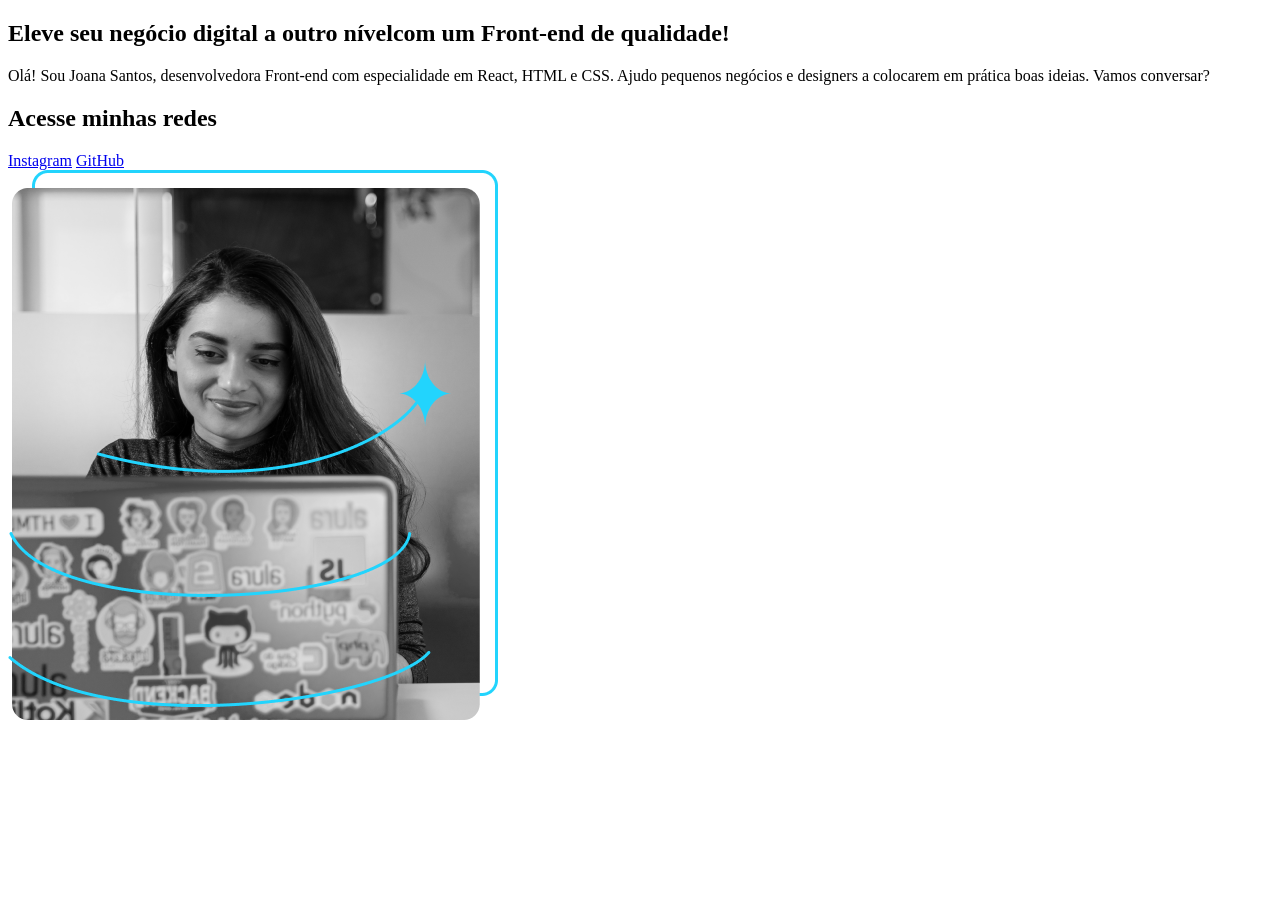
==== index.html @ 5a47de96 "aula_1v2" ====
<!DOCTYPE html>
<html lang="pt-br">

<head>
    <meta charset="UTF-8">
    <meta http-equiv="X-UA-Compatible" content="IE=edge">
    <meta name="viewport" content="width=device-width, initial-scale=1.0">
    <title>Portifolio</title>
    <link rel="stylesheet" href="style.css">
</head>

<body>
    <header></header>
    <main class="apresentacao">
        <section class="apresentacao__conteudo">
            <h1 class="apresentacao__conteudo__titulo">Eleve seu negócio digital a outro nível<strong 
            class="titulo-destaque">com um Front-end de qualidade!
            </strong></h1>
            <p class="apresentacao__conteudo__texto">Olá! Sou Joana Santos, desenvolvedora
            Front-end com especialidade em React, HTML e
            CSS. Ajudo pequenos negócios e designers a
            colocarem em prática boas ideias. Vamos
            conversar?</p>
            <div class="apresentacao__links">
                <h2 class="apresentacao__links__subtitulo">Acesse minhas redes</h2>
                <a class="apresentacao__links__link" href="https://instagram.com/rafaballerini">Instagram</a>
                <a class="apresentacao__links__link" href="https://github.com/guilhermeonrails">GitHub</a>
            </div>
        </section>
        <img src="assets/Imagem.png" alt="Foto da Joana Santos programando">
    </main>
    <footer></footer>
</body>

</html>
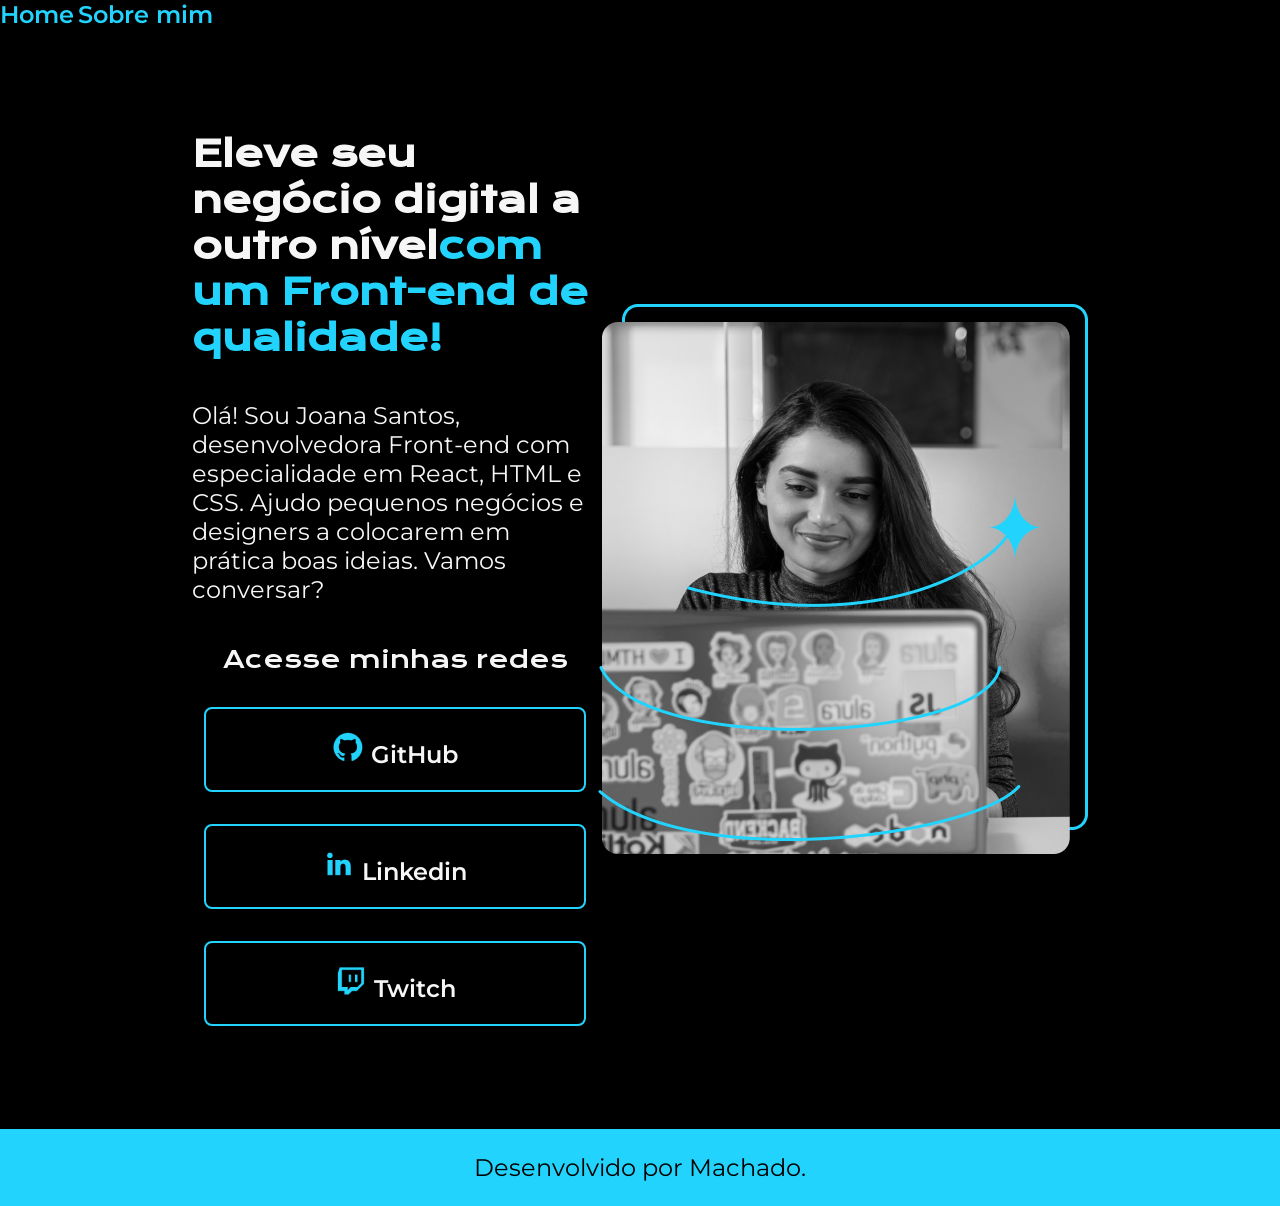
==== commit 1f02eb31: "v4.0" ====
--- a/index.html
+++ b/index.html
@@ -10,7 +10,12 @@
 </head>
 
 <body>
-    <header></header>
+    <header class="cabecalho">
+        <nav class="cabecalho__menu">
+            <a class="cabecalho__menu__link">Home</a>
+            <a class="cabecalho__menu__link">Sobre mim</a>
+        </nav>
+    </header>
     <main class="apresentacao">
         <section class="apresentacao__conteudo">
             <h1 class="apresentacao__conteudo__titulo">Eleve seu negócio digital a outro nível<strong 
@@ -23,13 +28,25 @@
             conversar?</p>
             <div class="apresentacao__links">
                 <h2 class="apresentacao__links__subtitulo">Acesse minhas redes</h2>
-                <a class="apresentacao__links__link" href="https://instagram.com/rafaballerini">Instagram</a>
-                <a class="apresentacao__links__link" href="https://github.com/guilhermeonrails">GitHub</a>
+                <a class="apresentacao__links__link" href="https://github.com/guilhermeonrails">
+                    <img src="./assets/LogoGithub.png">
+                    GitHub
+                </a>
+                <a class="apresentacao__links__link" href="https://github.com/guilhermeonrails">
+                    <img src="./assets/Logolinkedin.png">
+                    Linkedin
+                </a>
+                <a class="apresentacao__links__link" href="https://github.com/guilhermeonrails">
+                    <img src="./assets/LogoTwitch.png">
+                    Twitch
+                </a>
             </div>
         </section>
         <img src="assets/Imagem.png" alt="Foto da Joana Santos programando">
     </main>
-    <footer></footer>
+    <footer class="rodape">
+        <p>Desenvolvido por Machado.</p>
+    </footer>
 </body>
 
 </html>
--- a/style.css
+++ b/style.css
@@ -0,0 +1,87 @@
+@import url('https://fonts.googleapis.com/css2?family=Krona+One&family=Montserrat:wght@400;600&display=swap');
+
+*{
+    margin: 0;
+    padding: 0;
+}
+
+body{
+    /* height: 100vh; */
+    box-sizing: border-box;
+    background-color: #000000;
+    color: #F6F6F6;
+}
+
+.cabecalho{
+    padding: 
+}
+.cabecalho__menu__link{
+    font-family: "Montserrat", sans-serif;
+    font-size: 24px;
+    font-weight: 600;
+    color: #22D4FD;
+}
+.titulo-destaque{
+    color: #22D4FD;
+}
+
+.apresentacao{
+    padding: 8% 15%;
+    display: flex;
+    align-items: center;
+    justify-content: space-between;
+}
+.apresentacao__conteudo{
+    width: 615px;
+    display: flex;
+    flex-direction: column;
+    gap: 40px;
+}
+
+.apresentacao__conteudo__titulo{
+    font-size: 36px;
+    font-family: 'Krona One', sans-serif;
+}
+
+.apresentacao__conteudo__texto{
+    font-size: 24px;
+    font-family: 'Montserrat', sans-serif;
+}
+
+.apresentacao__links{
+    display: flex;
+    flex-direction: column;
+    justify-content: space-between;
+    align-items: center;
+    gap: 32px;
+}
+.apresentacao__links__subtitulo{
+    font-family: 'Krona One', sans-serif;
+    font-weight: 400;
+    font-size: 24px;
+}
+.apresentacao__links__link{
+    /* background-color: #22D4FD; */
+    border: 2px solid #22D4FD; 
+    width: 378px;
+    text-align: center;
+    border-radius: 8px;
+    font-size: 24px;
+    font-weight: 600;
+    padding: 21.5px 0;
+    text-decoration: none;
+    color: #F6F6F6;
+    font-family: 'Montserrat', sans-serif;
+}
+.apresentacao__links__link:hover{
+    background-color: #272727;
+}
+.rodape{
+    background-color: #22D4FD;
+    color: #000000;
+    padding: 24px;
+    text-align: center;
+    font-family: "Montserrat", sans-serif;
+    font-size: 24px;
+    font-weight: 400;
+}
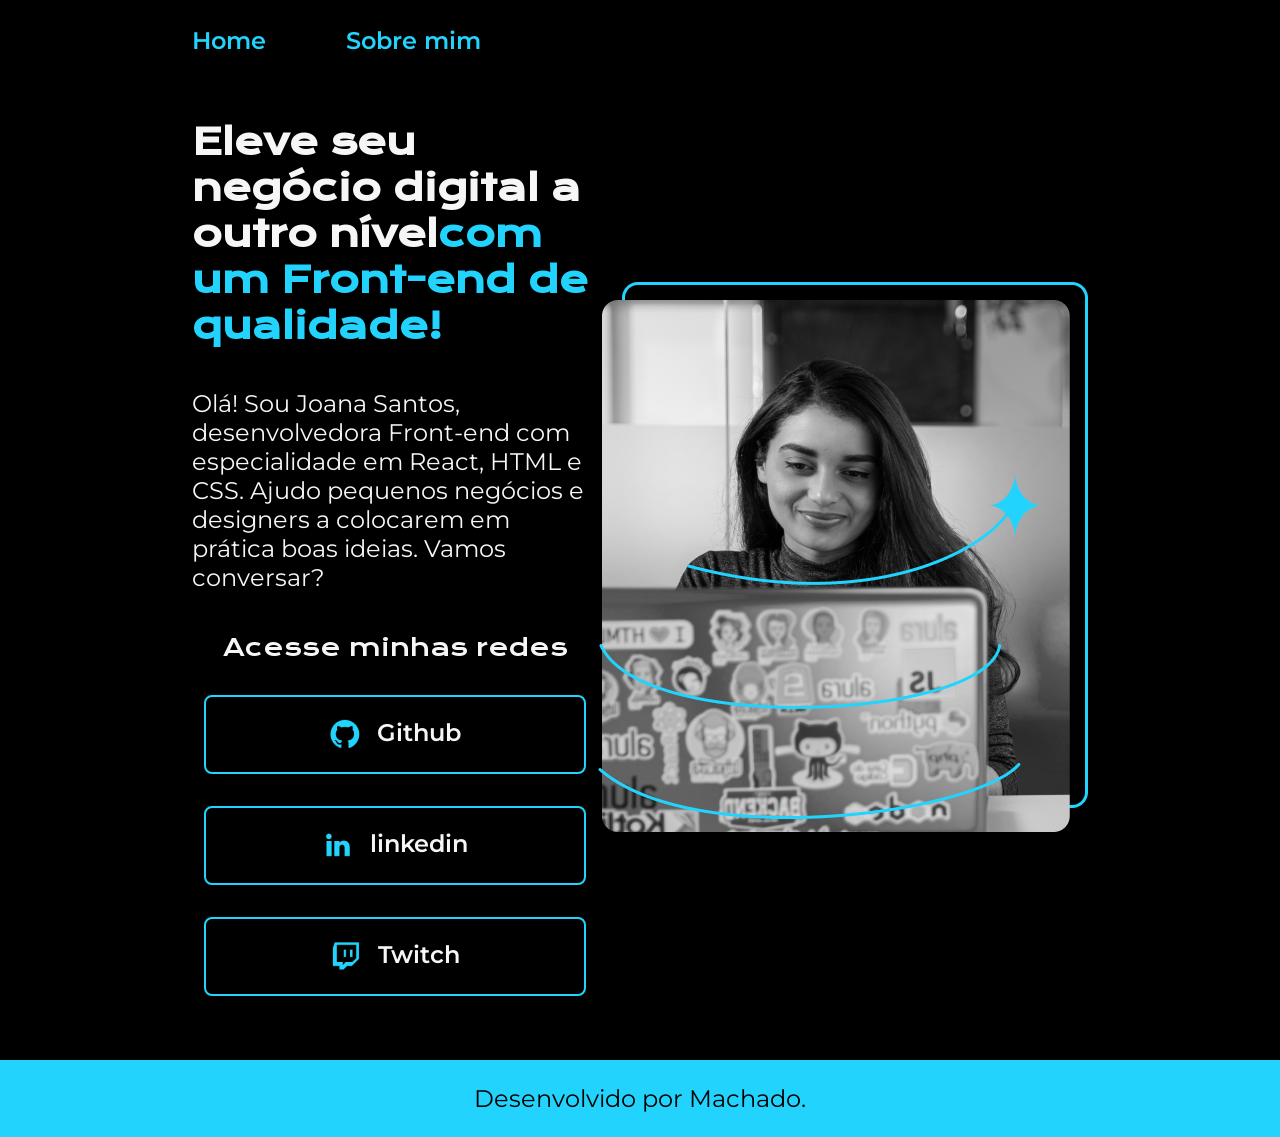
==== commit 3a8deebc: "v5.0" ====
--- a/index.html
+++ b/index.html
@@ -6,14 +6,14 @@
     <meta http-equiv="X-UA-Compatible" content="IE=edge">
     <meta name="viewport" content="width=device-width, initial-scale=1.0">
     <title>Portifolio</title>
-    <link rel="stylesheet" href="style.css">
+    <link rel="stylesheet" href="./styles/style.css">
 </head>
 
 <body>
     <header class="cabecalho">
         <nav class="cabecalho__menu">
-            <a class="cabecalho__menu__link">Home</a>
-            <a class="cabecalho__menu__link">Sobre mim</a>
+            <a class="cabecalho__menu__link" href="index.html">Home</a>
+            <a class="cabecalho__menu__link" href="about.html">Sobre mim</a>
         </nav>
     </header>
     <main class="apresentacao">
@@ -28,21 +28,21 @@
             conversar?</p>
             <div class="apresentacao__links">
                 <h2 class="apresentacao__links__subtitulo">Acesse minhas redes</h2>
-                <a class="apresentacao__links__link" href="https://github.com/guilhermeonrails">
+                <a class="apresentacao__links__link" href="https://github.com/rafaballerini">
                     <img src="./assets/LogoGithub.png">
-                    GitHub
+                    Github
                 </a>
-                <a class="apresentacao__links__link" href="https://github.com/guilhermeonrails">
+                <a class="apresentacao__links__link" href="https://linkedin.com/in/rafaellaballerini">
                     <img src="./assets/Logolinkedin.png">
-                    Linkedin
+                    linkedin
                 </a>
-                <a class="apresentacao__links__link" href="https://github.com/guilhermeonrails">
+                <a class="apresentacao__links__link" href="https://twitch.tv/guilimadev">
                     <img src="./assets/LogoTwitch.png">
                     Twitch
                 </a>
             </div>
         </section>
-        <img src="assets/Imagem.png" alt="Foto da Joana Santos programando">
+        <img src="./assets/Imagem.png" alt="Foto da Joana Santos programando">
     </main>
     <footer class="rodape">
         <p>Desenvolvido por Machado.</p>
--- a/styles/style.css
+++ b/styles/style.css
@@ -0,0 +1,92 @@
+@import url('https://fonts.googleapis.com/css2?family=Krona+One&family=Montserrat:wght@400;600&display=swap');
+
+*{
+    margin: 0;
+    padding: 0;
+}
+
+body{
+    /* height: 100vh; */
+    box-sizing: border-box;
+    background-color: #000000;
+    color: #F6F6F6;
+}
+.cabecalho{
+    padding: 2% 0% 0% 15%;
+}
+.cabecalho__menu{
+    display: flex;
+    gap: 80px;
+}
+.cabecalho__menu__link{
+    font-family: 'Montserrat', sans-serif;
+    font-size: 24px;
+    font-weight: 600;
+    color: #22D4FD;
+    text-decoration: none;
+}
+.apresentacao{
+    padding: 5% 15%;
+    display: flex;
+    align-items: center;
+    justify-content: space-between;
+}
+.apresentacao__conteudo{
+    width: 615px;
+    display: flex;
+    flex-direction: column;
+    gap: 40px;
+}
+
+.apresentacao__conteudo__titulo{
+    font-size: 36px;
+    font-family: 'Krona One', sans-serif;
+}
+.titulo-destaque{
+    color: #22D4FD;
+}
+.apresentacao__conteudo__texto{
+    font-size: 24px;
+    font-family: 'Montserrat', sans-serif;
+}
+
+.apresentacao__links{
+    display: flex;
+    flex-direction: column;
+    justify-content: space-between;
+    align-items: center;
+    gap: 32px;
+}
+.apresentacao__links__subtitulo{
+    font-family: 'Krona One', sans-serif;
+    font-weight: 400;
+    font-size: 24px;
+}
+.apresentacao__links__link{
+    /* background-color: #22D4FD; */
+    display: flex;
+    justify-content: center;
+    gap: 16px;
+    border: 2px solid #22D4FD;
+    width: 378px;
+    text-align: center;
+    border-radius: 8px;
+    font-size: 24px;
+    font-weight: 600;
+    padding: 21.5px 0;
+    text-decoration: none;
+    color: #F6F6F6;
+    font-family: 'Montserrat', sans-serif;
+}
+.apresentacao__links__link:hover{
+    background-color: #272727;
+}
+.rodape{
+    color: #000000;
+    background-color: #22D4FD;
+    padding: 24px;
+    text-align: center;
+    font-family: 'Montserrat', sans-serif;
+    font-size: 24px;
+    font-weight: 400;
+}
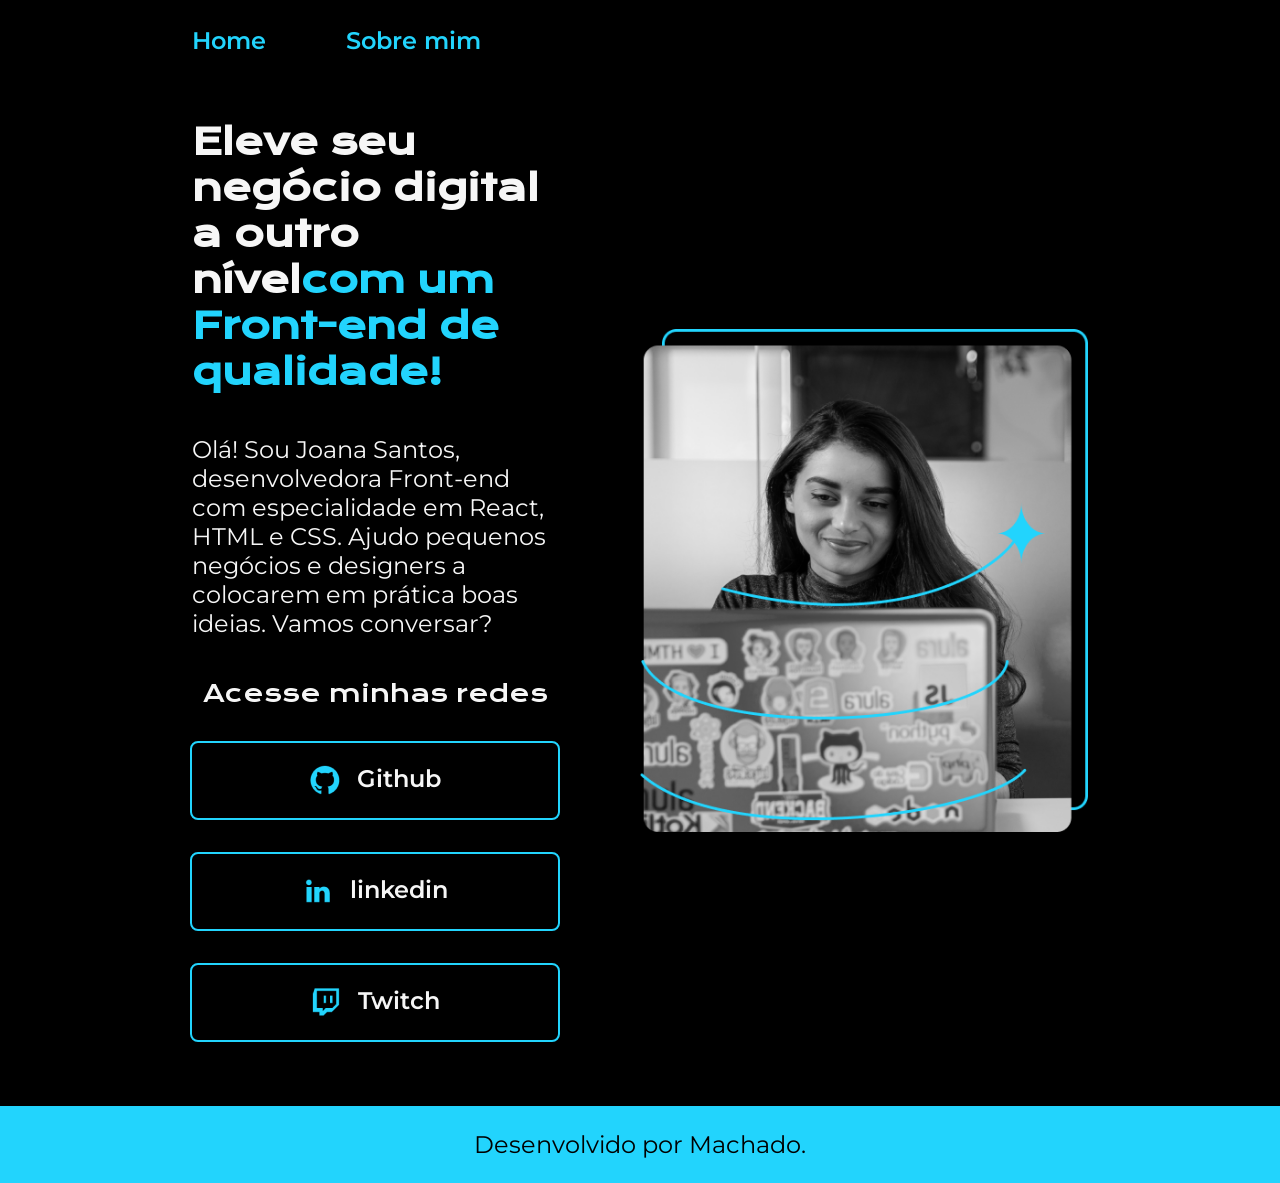
==== commit df57cd32: "v7.0" ====
--- a/index.html
+++ b/index.html
@@ -28,21 +28,21 @@
             conversar?</p>
             <div class="apresentacao__links">
                 <h2 class="apresentacao__links__subtitulo">Acesse minhas redes</h2>
-                <a class="apresentacao__links__link" href="https://github.com/rafaballerini">
+                <a class="apresentacao__links__navegacao" href="https://github.com/rafaballerini">
                     <img src="./assets/LogoGithub.png">
                     Github
                 </a>
-                <a class="apresentacao__links__link" href="https://linkedin.com/in/rafaellaballerini">
+                <a class="apresentacao__links__navegacao" href="https://linkedin.com/in/rafaellaballerini">
                     <img src="./assets/Logolinkedin.png">
                     linkedin
                 </a>
-                <a class="apresentacao__links__link" href="https://twitch.tv/guilimadev">
+                <a class="apresentacao__links__navegacao" href="https://twitch.tv/guilimadev">
                     <img src="./assets/LogoTwitch.png">
                     Twitch
                 </a>
             </div>
         </section>
-        <img src="./assets/Imagem.png" alt="Foto da Joana Santos programando">
+        <img class="apresentacao__imagem" src="./assets/Imagem.png" alt="Foto da Joana Santos programando">
     </main>
     <footer class="rodape">
         <p>Desenvolvido por Machado.</p>
--- a/styles/style.css
+++ b/styles/style.css
@@ -1,4 +1,13 @@
 @import url('https://fonts.googleapis.com/css2?family=Krona+One&family=Montserrat:wght@400;600&display=swap');
+:root{
+    --cor-primaria: #000000;
+    --cor-secundaria: #f6f6f6;
+    --cor-terciaria: #22D4FD;
+    --cor-hover: #272727;
+
+    --fonte-primaria: 'Krona One', sans-serif;
+    --fonte-secundaria: 'Montserrat', sans-serif;
+}
 
 *{
     margin: 0;
@@ -6,10 +15,9 @@
 }
 
 body{
-    /* height: 100vh; */
     box-sizing: border-box;
-    background-color: #000000;
-    color: #F6F6F6;
+    background-color: var(--cor-primaria);
+    color: var(--cor-secundaria);
 }
 .cabecalho{
     padding: 2% 0% 0% 15%;
@@ -19,10 +27,10 @@
     gap: 80px;
 }
 .cabecalho__menu__link{
-    font-family: 'Montserrat', sans-serif;
-    font-size: 24px;
+    font-family: var(--fonte-secundaria);
+    font-size: 1.5rem;
     font-weight: 600;
-    color: #22D4FD;
+    color: var(--cor-terciaria);
     text-decoration: none;
 }
 .apresentacao{
@@ -30,63 +38,88 @@
     display: flex;
     align-items: center;
     justify-content: space-between;
+    gap: 82px;
 }
 .apresentacao__conteudo{
-    width: 615px;
+    width: 50%;
     display: flex;
     flex-direction: column;
     gap: 40px;
 }
 
 .apresentacao__conteudo__titulo{
-    font-size: 36px;
-    font-family: 'Krona One', sans-serif;
+    font-size: 2.25rem;
+    font-family: var(--fonte-primaria);
 }
 .titulo-destaque{
-    color: #22D4FD;
+    color: var(--cor-terciaria);
 }
 .apresentacao__conteudo__texto{
-    font-size: 24px;
-    font-family: 'Montserrat', sans-serif;
+    font-size: 1.5rem;
+    font-family: var(--fonte-secundaria);
 }
 
 .apresentacao__links{
     display: flex;
+    width: 100%;
     flex-direction: column;
     justify-content: space-between;
     align-items: center;
     gap: 32px;
 }
 .apresentacao__links__subtitulo{
-    font-family: 'Krona One', sans-serif;
+    font-family: var(--fonte-primaria);
     font-weight: 400;
-    font-size: 24px;
+    font-size: 1.5rem;
 }
-.apresentacao__links__link{
-    /* background-color: #22D4FD; */
+.apresentacao__links__navegacao{
     display: flex;
     justify-content: center;
     gap: 16px;
-    border: 2px solid #22D4FD;
-    width: 378px;
+    border: 2px solid var(--cor-terciaria);
+    width: 100%;
     text-align: center;
     border-radius: 8px;
-    font-size: 24px;
+    font-size: 1.5rem;
     font-weight: 600;
-    padding: 21.5px 0;
+    padding: 21.5px 0%;
     text-decoration: none;
-    color: #F6F6F6;
-    font-family: 'Montserrat', sans-serif;
+    color: var(--cor-secundaria);
+    font-family: var(--fonte-secundaria);
 }
-.apresentacao__links__link:hover{
-    background-color: #272727;
+.apresentacao__links__navegacao:hover{
+    background-color: var(--cor-hover);
 }
+.apresentacao__imagem{
+    width: 50%;
+}
+
 .rodape{
-    color: #000000;
-    background-color: #22D4FD;
+    color: var(--cor-primaria);
+    background-color: var(--cor-terciaria);
     padding: 24px;
     text-align: center;
-    font-family: 'Montserrat', sans-serif;
-    font-size: 24px;
+    font-family: var(--fonte-secundaria);
+    font-size: 1.5rem;
     font-weight: 400;
+}
+
+@media (max-width: 1200px){
+    .cabecalho {
+        padding: 10%;
+    }
+
+    .cabecalho__menu {
+        justify-content: center;
+    }
+    
+    .apresentacao {
+        flex-direction: column-reverse;
+        padding: 0;
+    }
+
+    .apresentacao_conteudo {
+        width: 100%;
+    }
+
 }
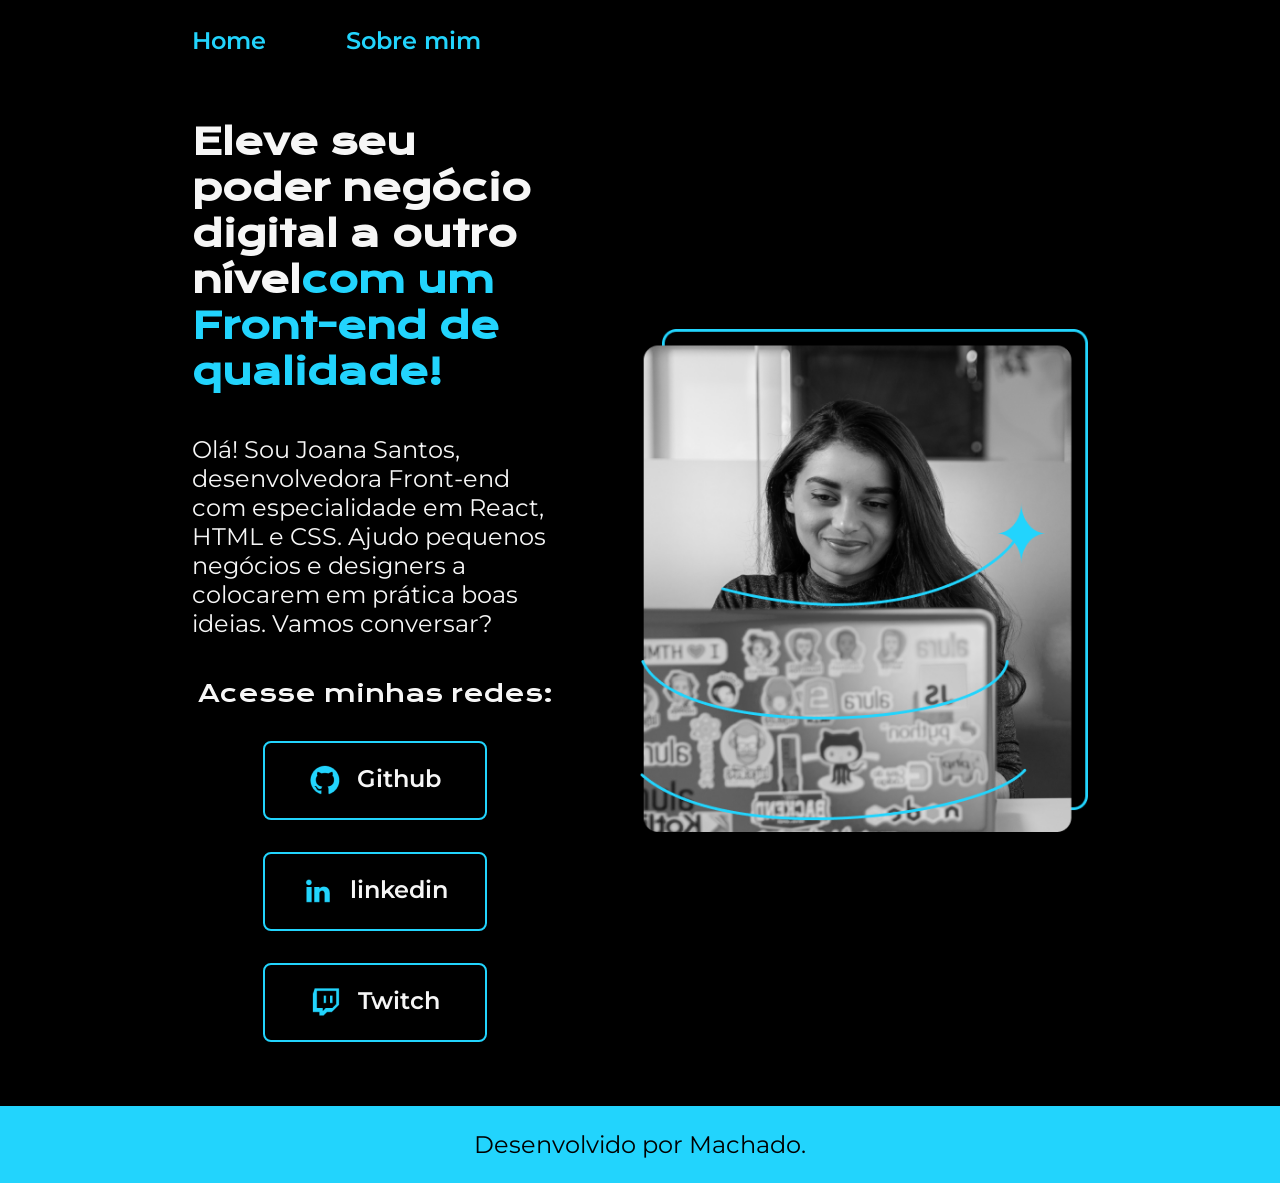
==== commit 6fa01e42: "teste" ====
--- a/index.html
+++ b/index.html
@@ -18,7 +18,7 @@
     </header>
     <main class="apresentacao">
         <section class="apresentacao__conteudo">
-            <h1 class="apresentacao__conteudo__titulo">Eleve seu negócio digital a outro nível<strong 
+            <h1 class="apresentacao__conteudo__titulo">Eleve seu poder negócio digital a outro nível<strong 
             class="titulo-destaque">com um Front-end de qualidade!
             </strong></h1>
             <p class="apresentacao__conteudo__texto">Olá! Sou Joana Santos, desenvolvedora
@@ -27,7 +27,7 @@
             colocarem em prática boas ideias. Vamos
             conversar?</p>
             <div class="apresentacao__links">
-                <h2 class="apresentacao__links__subtitulo">Acesse minhas redes</h2>
+                <h2 class="apresentacao__links__subtitulo">Acesse minhas redes:</h2>
                 <a class="apresentacao__links__navegacao" href="https://github.com/rafaballerini">
                     <img src="./assets/LogoGithub.png">
                     Github
--- a/styles/style.css
+++ b/styles/style.css
@@ -77,7 +77,7 @@
     justify-content: center;
     gap: 16px;
     border: 2px solid var(--cor-terciaria);
-    width: 100%;
+    width: 60%;
     text-align: center;
     border-radius: 8px;
     font-size: 1.5rem;
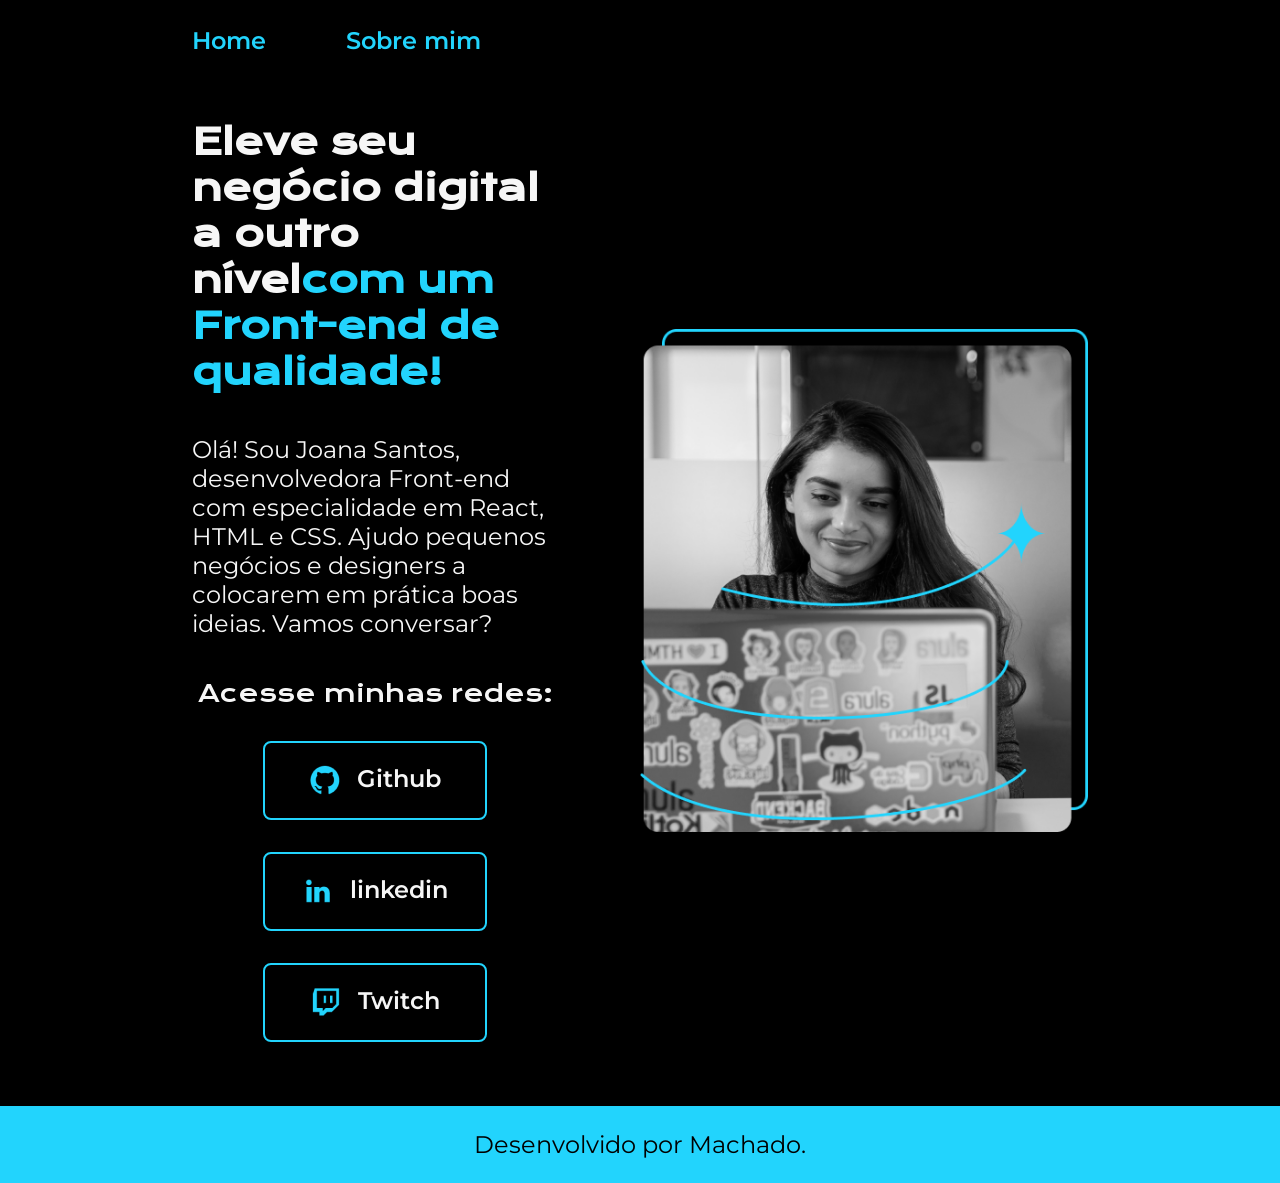
==== commit 641a9b85: "v8.0" ====
--- a/index.html
+++ b/index.html
@@ -18,7 +18,7 @@
     </header>
     <main class="apresentacao">
         <section class="apresentacao__conteudo">
-            <h1 class="apresentacao__conteudo__titulo">Eleve seu poder negócio digital a outro nível<strong 
+            <h1 class="apresentacao__conteudo__titulo">Eleve seu negócio digital a outro nível<strong 
             class="titulo-destaque">com um Front-end de qualidade!
             </strong></h1>
             <p class="apresentacao__conteudo__texto">Olá! Sou Joana Santos, desenvolvedora
